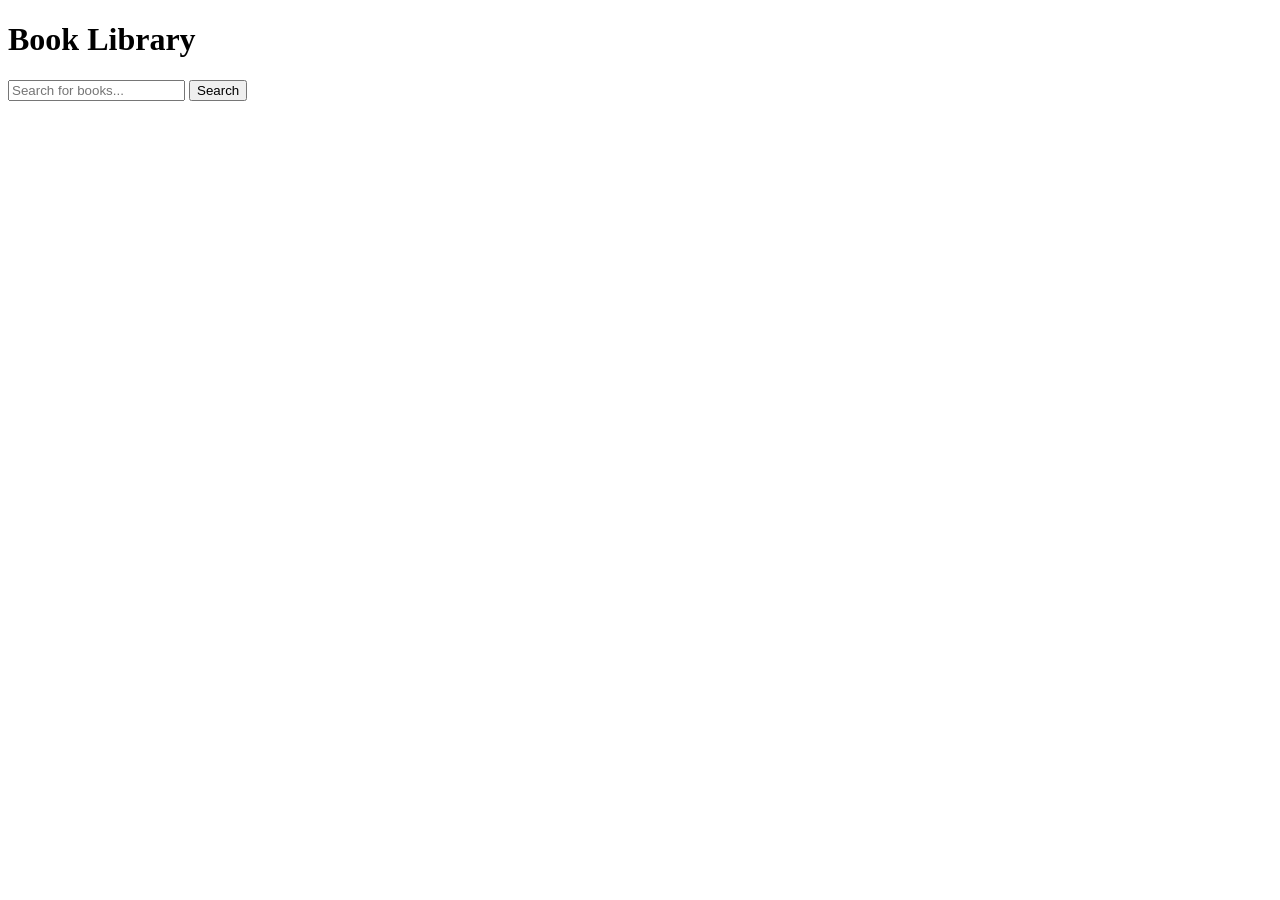
==== theLibrary/index.html @ c1883dd4 "created an html, css & js files" ====
<!DOCTYPE html>
<html lang="en">
<head>
    <meta charset="UTF-8">
    <meta name="viewport" content="width=device-width, initial-scale=1.0">
    <title>Book Library</title>
    <link rel="stylesheet" href="style.css">
</head>
<body>
    <div class="container">
        <h1>Book Library</h1>
        <input type="text" id="search-input" placeholder="Search for books...">
        <button id="search-button">Search</button>

        <div id="book-list"></div>
        <div id="book-details"></div>
    </div>

    <script src="app.js"></script>
</body>
</html>
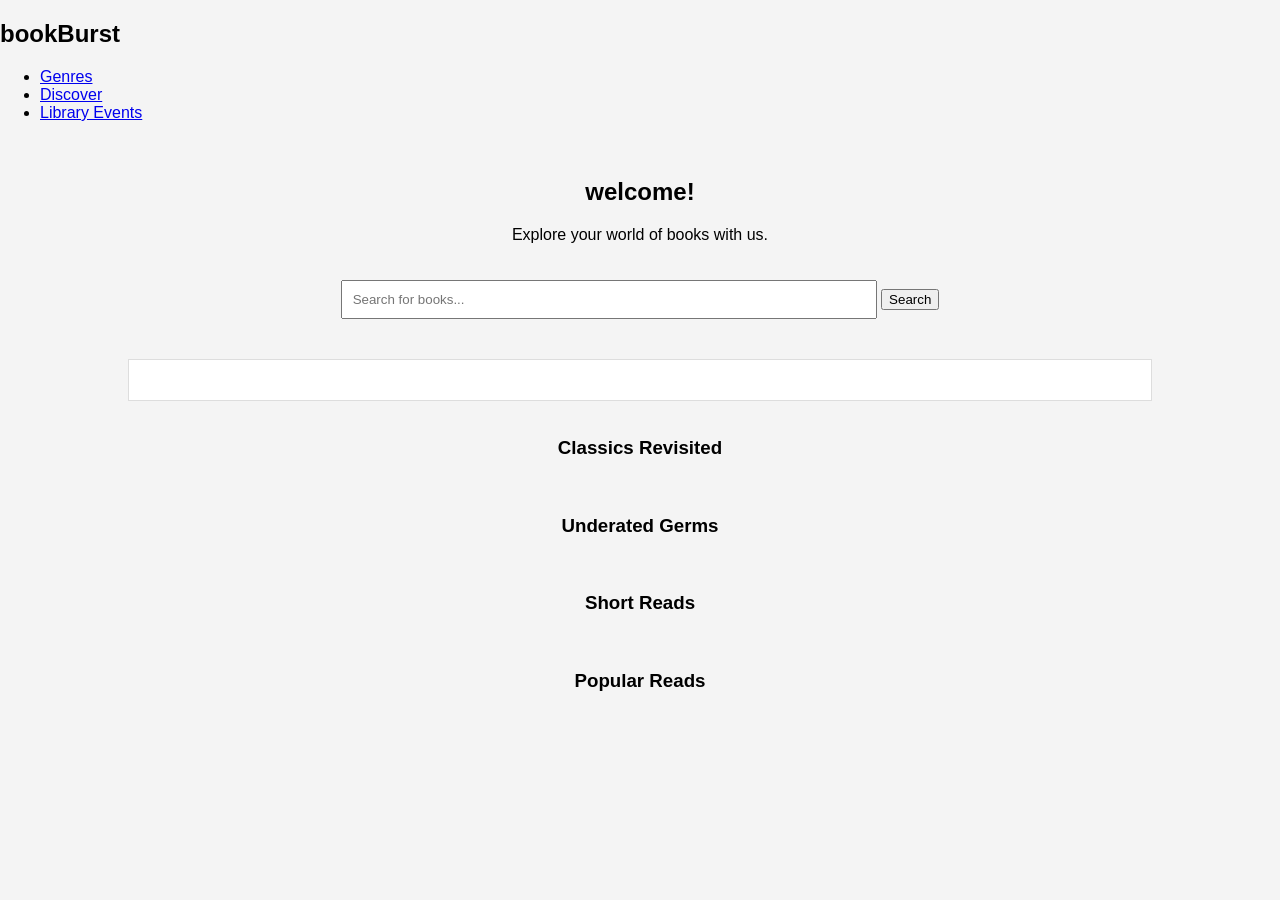
==== commit e6211cfd: "made some changes to html & css files" ====
--- a/theLibrary/index.html
+++ b/theLibrary/index.html
@@ -7,14 +7,68 @@
     <link rel="stylesheet" href="style.css">
 </head>
 <body>
-    <div class="container">
-        <h1>Book Library</h1>
-        <input type="text" id="search-input" placeholder="Search for books...">
-        <button id="search-button">Search</button>
+   
+    <div class="main-container">
 
-        <div id="book-list"></div>
-        <div id="book-details"></div>
+        <nav class="sidebar">
+            <h1>bookBurst</h1>
+            <ul>
+                
+                <li><a href="#">Genres</a></li>
+                <li><a href="#">Discover</a></li>
+                <li><a href="#">Library Events</a></li>
+                
+            </ul>
+        </nav>
+       
+        <div class="container">
+           <div class="intro">
+            <h2>welcome!</h2>
+            <p>Explore your world of books with us.</p>
+           </div>
+           
+            <input type="text" id="search-input" placeholder="Search for books...">
+            <button id="search-button">Search</button>
+    
+            <div id="book-list"></div>
+            <div id="book-details"></div>
+
+
+            <div class="categories">
+                <!-- Book Results Section -->
+                <section id="clasics">
+                    <img src="" alt="">
+                   <h3>Classics Revisited</h3>
+                   <div id="bookList" class="book-list"></div>
+               </section>
+               
+               <!-- Reserved Books -->
+               <section>
+                <img src="" alt="">
+                   <h3>Underated Germs</h3>
+                   <div id="underated" class="book-list"></div>
+               </section>
+               
+               <!-- Favorite Authors -->
+               <section>
+                <img src="" alt="">
+                   <h3>Short Reads</h3>
+                   <div id="shorts"></div>
+               </section>
+               
+               <!-- Populular Reads-->
+                <section>
+                    <img src="" alt="">
+                   <h3>Popular Reads</h3>
+                   <div id="popularReads"></div>
+               </section>
+               </div>
+
+        </div>
+
     </div>
+
+    
 
     <script src="app.js"></script>
 </body>
--- a/theLibrary/style.css
+++ b/theLibrary/style.css
@@ -0,0 +1,47 @@
+body {
+    font-family: Arial, sans-serif;
+    margin: 0;
+    padding: 0;
+    box-sizing: border-box;
+    background-color: #f4f4f4;
+}
+
+.container {
+    width: 80%;
+    margin: 0 auto;
+    padding: 20px;
+    text-align: center;
+}
+
+#search-input {
+    width: 50%;
+    padding: 10px;
+    margin: 20px 0;
+}
+
+#book-list {
+    display: flex;
+    flex-wrap: wrap;
+    justify-content: center;
+}
+
+.book-item {
+    margin: 10px;
+    padding: 10px;
+    border: 1px solid #ddd;
+    width: 200px;
+    background-color: #fff;
+    cursor: pointer;
+}
+
+.book-item img {
+    width: 100%;
+    height: auto;
+}
+
+#book-details {
+    margin-top: 20px;
+    padding: 20px;
+    background-color: #fff;
+    border: 1px solid #ddd;
+}
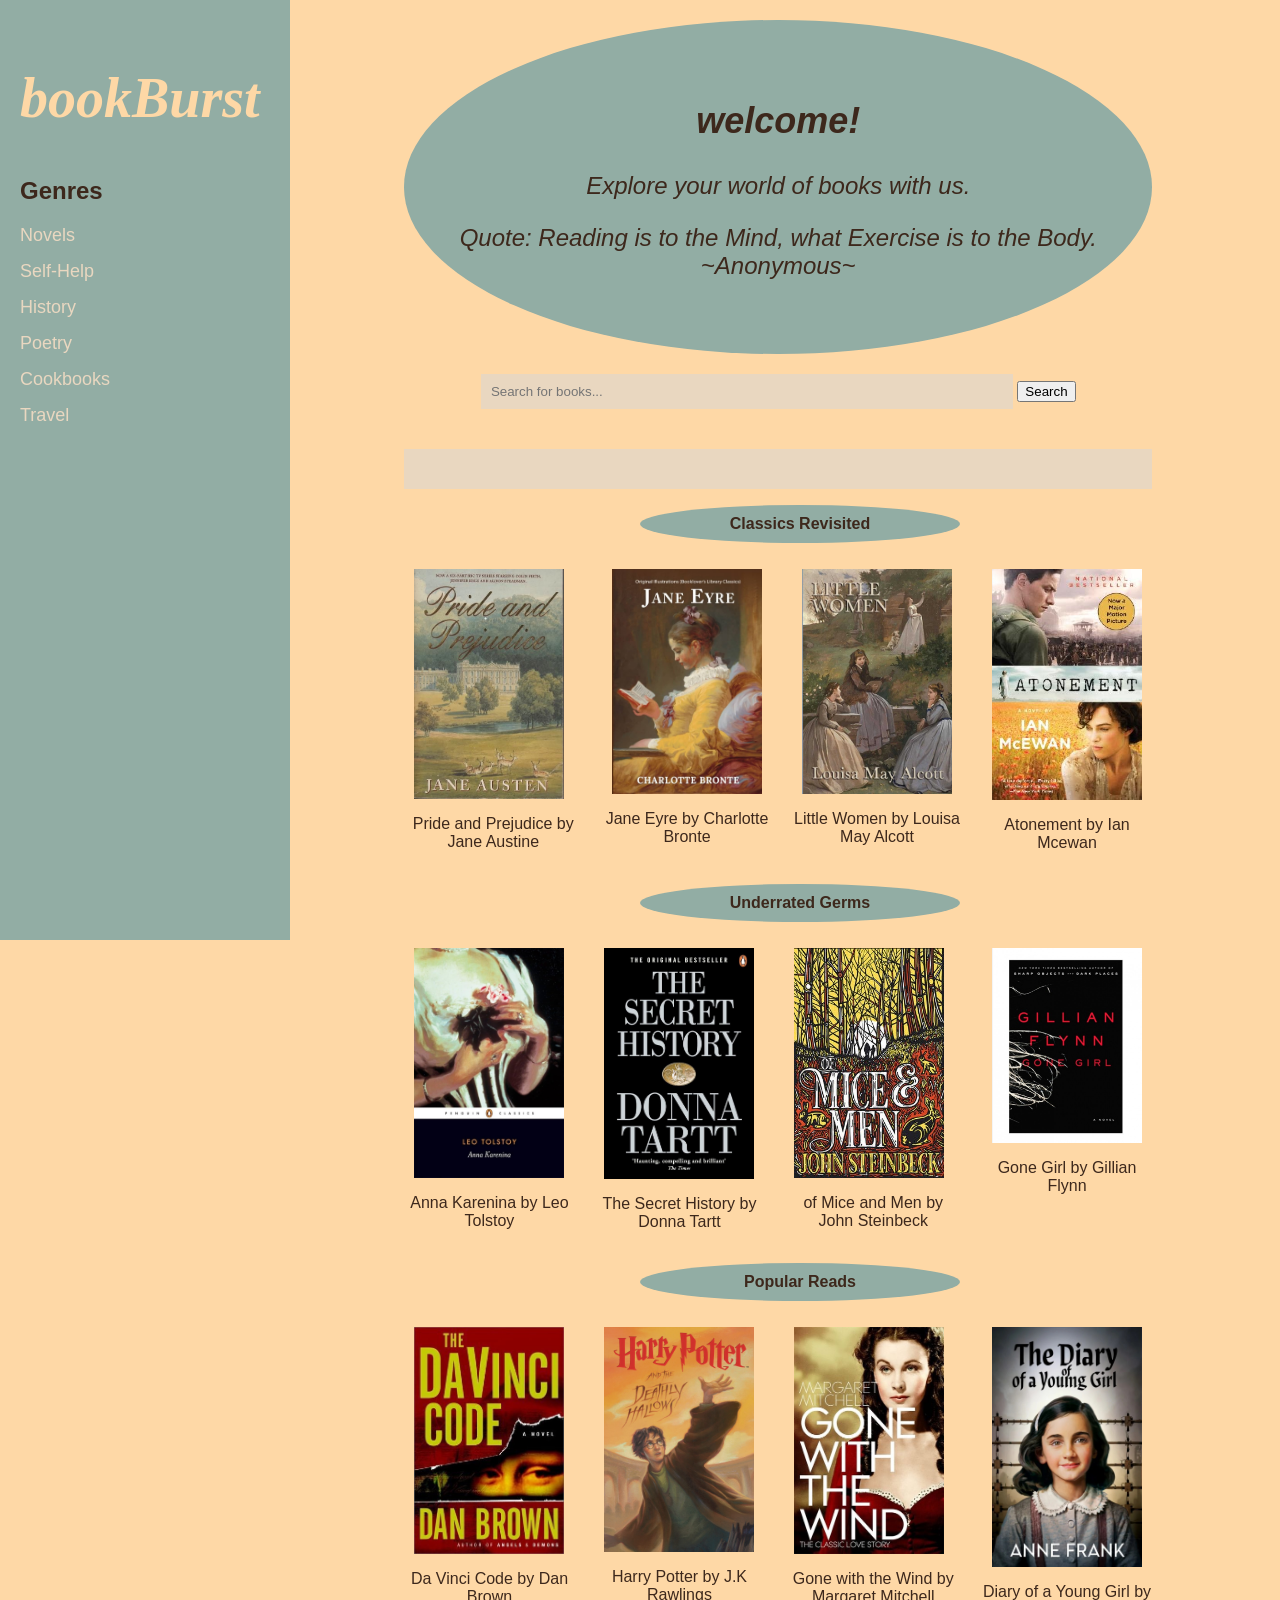
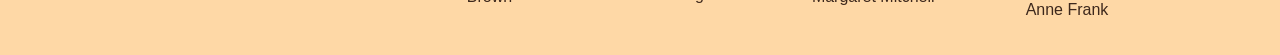
==== commit f59d0c09: "made changes to html css & js files" ====
--- a/theLibrary/index.html
+++ b/theLibrary/index.html
@@ -5,6 +5,7 @@
     <meta name="viewport" content="width=device-width, initial-scale=1.0">
     <title>Book Library</title>
     <link rel="stylesheet" href="style.css">
+
 </head>
 <body>
    
@@ -12,11 +13,16 @@
 
         <nav class="sidebar">
             <h1>bookBurst</h1>
+
+            <h4>Genres</h4>
             <ul>
                 
-                <li><a href="#">Genres</a></li>
-                <li><a href="#">Discover</a></li>
-                <li><a href="#">Library Events</a></li>
+                <li><a href="#">Novels</a></li>
+                <li><a href="#">Self-Help</a></li>
+                <li><a href="#">History</a></li>
+                <li><a href="#">Poetry</a></li>
+                <li><a href="#">Cookbooks</a></li>
+                <li><a href="#">Travel</a></li>
                 
             </ul>
         </nav>
@@ -25,6 +31,7 @@
            <div class="intro">
             <h2>welcome!</h2>
             <p>Explore your world of books with us.</p>
+            <p>Quote: Reading is to the Mind, what Exercise is to the Body. ~Anonymous~</p>
            </div>
            
             <input type="text" id="search-input" placeholder="Search for books...">
@@ -36,31 +43,75 @@
 
             <div class="categories">
                 <!-- Book Results Section -->
+               
+                   <h3>Classics Revisited</h3>
                 <section id="clasics">
-                    <img src="" alt="">
-                   <h3>Classics Revisited</h3>
-                   <div id="bookList" class="book-list"></div>
-               </section>
+                    <div>
+                        <img src="./images/pride-and-prejudice.jpg" alt="">
+                        <p>Pride and Prejudice by Jane Austine</p>
+                    </div>
+                    <div>
+                        <img src="./images/jane-eyre.jpg" alt="">
+                        <p>Jane Eyre by Charlotte Bronte</p>
+                    </div>
+                    <div>
+                        <img src="./images/little-women.jpg" alt="">
+                        <p>Little Women by Louisa May Alcott</p>
+                    </div>
+                    <div>
+                        <img src="./images/atonement.jpg" alt="">
+                        <p>Atonement by Ian Mcewan</p>
+                    </div> 
+                </section>
                
                <!-- Reserved Books -->
-               <section>
-                <img src="" alt="">
-                   <h3>Underated Germs</h3>
-                   <div id="underated" class="book-list"></div>
+               
+                   <h3>Underrated Germs</h3>
+                <section id="Underrated">
+                   <div>
+                       <img src="./images/Anna Karenina.jpg" alt="">
+                       <p>Anna Karenina by Leo Tolstoy</p>
+                   </div>
+
+                   <div>
+                       <img src="./images/the secret history.jpg" alt="">
+                       <p>The Secret History by Donna Tartt</p>
+                   </div>
+
+                   <div>
+                       <img src="./images/of mice and men.jpg" alt="">
+                       <p>of Mice and Men by John Steinbeck</p>
+                   </div>
+
+                   <div>
+                       <img src="./images/gone girl.jpg" alt="">
+                       <p>Gone Girl by Gillian Flynn</p>
+                   </div> 
                </section>
                
                <!-- Favorite Authors -->
-               <section>
-                <img src="" alt="">
-                   <h3>Short Reads</h3>
-                   <div id="shorts"></div>
-               </section>
-               
-               <!-- Populular Reads-->
-                <section>
-                    <img src="" alt="">
+              
                    <h3>Popular Reads</h3>
-                   <div id="popularReads"></div>
+                <section id="Popular">
+                    <div>
+                       <img src="./images/da vinci code.jpg" alt="">
+                       <p>Da Vinci Code by Dan Brown</p>
+                    </div>
+                  
+                    <div>
+                       <img src="./images/Harry potter.jpg" alt="">
+                       <p>Harry Potter by J.K Rawlings</p>
+                    </div>
+                   
+                    <div>
+                       <img src="./images/gone with the wind.jpg" alt="">
+                       <p>Gone with the Wind by Margaret Mitchell</p>
+                    </div>
+                   
+                    <div>
+                       <img src="./images/the diary of a young girl.jpg" alt="">
+                       <p>Diary of a Young Girl by Anne Frank</p>     
+                    </div>       
                </section>
                </div>
 
@@ -72,4 +123,4 @@
 
     <script src="app.js"></script>
 </body>
-</html>
+</html>
--- a/theLibrary/style.css
+++ b/theLibrary/style.css
@@ -1,22 +1,35 @@
+@import url('https://fonts.googleapis.com/css2?family=Roboto:wght@400;700&display=swap');
+
 body {
     font-family: Arial, sans-serif;
     margin: 0;
     padding: 0;
     box-sizing: border-box;
-    background-color: #f4f4f4;
+    background-color: #fed8a6;
+    height: 100%;
 }
 
 .container {
+    margin-left: 15%;
+    margin-top: 5%;
     width: 80%;
     margin: 0 auto;
     padding: 20px;
     text-align: center;
+    height: 100%;
+}
+
+.main-container {
+    display: flex;
 }
 
 #search-input {
     width: 50%;
     padding: 10px;
     margin: 20px 0;
+    margin-left: 27%;
+    background-color: #e9d7c0;
+    border: 0px;
 }
 
 #book-list {
@@ -36,12 +49,120 @@
 
 .book-item img {
     width: 100%;
-    height: auto;
+    height: 80%;
 }
+
+.intro {
+    margin-top: 0px;
+    padding: 50px;
+    background-color: #92ada4;
+    color: #3d281c;
+    margin-left: 27%;
+    border-radius: 50%;
+    font-style: italic;
+    font-family: 'Gill Sans', 'Gill Sans MT', Calibri, 'Trebuchet MS', sans-serif;
+    font-size: x-large;
+}
+
 
 #book-details {
     margin-top: 20px;
     padding: 20px;
-    background-color: #fff;
-    border: 1px solid #ddd;
-}+    background-color: #e9d7c0;
+    border: 0px solid;
+    margin-left: 27%;
+}
+
+
+.sidebar {
+    width: 250px;
+    background-color: #92ada4;
+    height: 100vh;
+    padding: 20px;
+    position: fixed;
+}
+
+
+.sidebar h1 {
+    font-size: 350%;
+    font-style: italic;
+    font-family: serif;
+    color: #fed8a6;
+
+}
+
+.sidebar h4 {
+    margin-bottom: 20px;
+    font-family: 'Gill Sans', 'Gill Sans MT', Calibri, 'Trebuchet MS', sans-serif;
+    font-size: 150%;
+    color: #3d281c; 
+}
+
+
+.sidebar ul {
+    list-style-type: none;
+    padding: 0;
+}
+
+.sidebar ul li {
+    margin: 15px 0;
+}
+
+.sidebar ul li a {
+    color: #e9d7c0;
+    text-decoration: none;
+    font-size: 18px;
+    font-family: 'Gill Sans', 'Gill Sans MT', Calibri, 'Trebuchet MS', sans-serif;
+}
+
+.categories {
+    gap: 50px;
+    color: #3d281c;
+    justify-content: center;
+    font-family: 'Gill Sans', 'Gill Sans MT', Calibri, 'Trebuchet MS', sans-serif; 
+    
+}
+
+#clasics {
+    display: flex;
+    gap: 20px;
+    margin-left: 27%;
+}
+
+#Underrated {
+    display: flex;
+    gap: 20px;
+    margin-left: 27%;
+}
+
+
+#Popular {
+    display: flex;
+    gap: 20px;
+    margin-left: 27%;
+}
+
+
+#clasics img,
+#Underrated img,
+#Popular img {
+    max-width: 150px;
+    height: auto;
+    margin: 10px;
+    display: block;
+}
+
+h3 {
+    margin-left: 50%;
+    background-color: #92ada4;
+    border-radius: 50%;
+    padding: 10px;
+    color: #3d281c;
+    width: 300px;
+    font-family: 'Gill Sans', 'Gill Sans MT', Calibri, 'Trebuchet MS', sans-serif;
+    font-size: 100%; 
+}
+
+
+
+ 
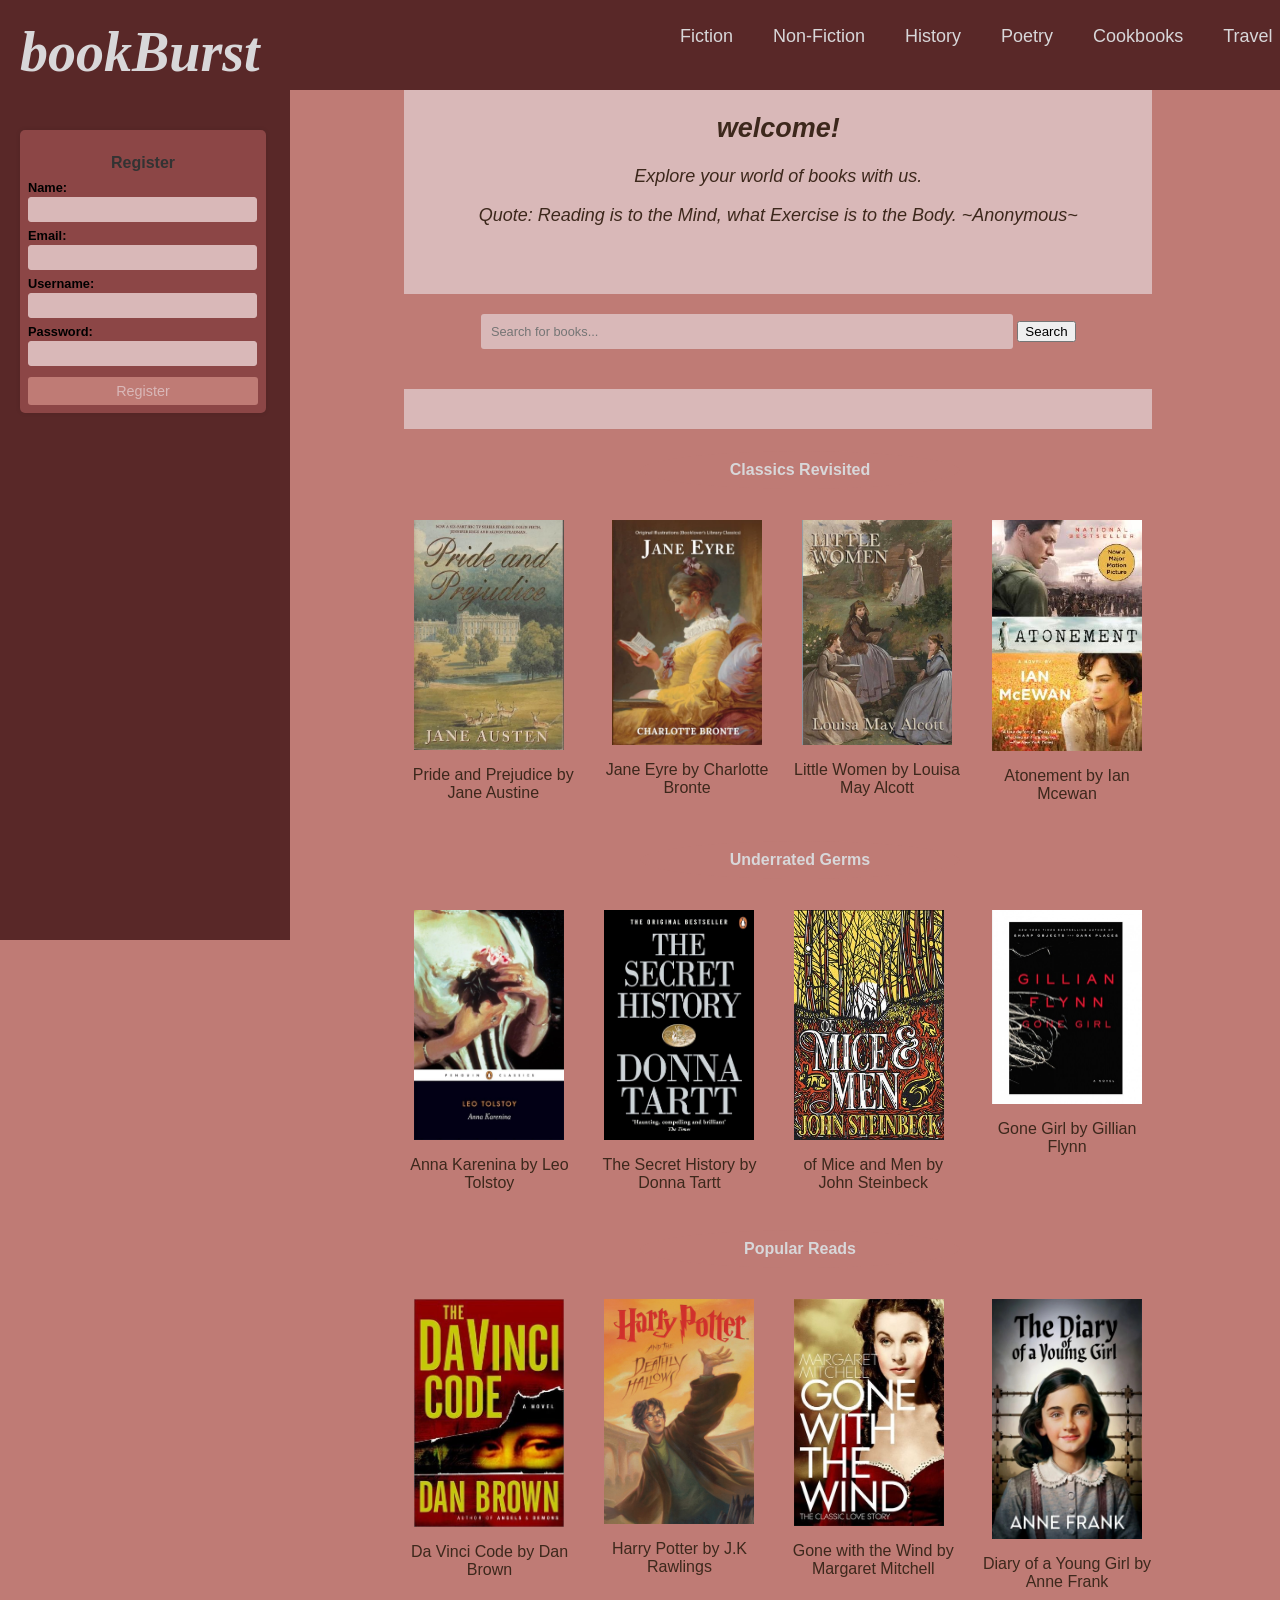
==== commit e46b537c: "added new files and modified some existing files" ====
--- a/theLibrary/index.html
+++ b/theLibrary/index.html
@@ -7,24 +7,55 @@
     <link rel="stylesheet" href="style.css">
 
 </head>
+
+<header>
+    <ul>
+            
+        <li><a href="./fiction.html">Fiction</a></li>
+        <li><a href="./non-fiction.html">Non-Fiction</a></li>
+        <li><a href="./history.html">History</a></li>
+        <li><a href="./poerty.html">Poetry</a></li>
+        <li><a href="./cookbooks.html">Cookbooks</a></li>
+        <li><a href="./travel.html">Travel</a></li>
+        
+    </ul>
+</header>
+
 <body>
+    
    
     <div class="main-container">
 
         <nav class="sidebar">
             <h1>bookBurst</h1>
 
-            <h4>Genres</h4>
-            <ul>
-                
-                <li><a href="#">Novels</a></li>
-                <li><a href="#">Self-Help</a></li>
-                <li><a href="#">History</a></li>
-                <li><a href="#">Poetry</a></li>
-                <li><a href="#">Cookbooks</a></li>
-                <li><a href="#">Travel</a></li>
-                
-            </ul>
+            <div class="registration-form">
+                <h3>Register</h3>
+                <form id="registrationForm" action="/submit-registration" method="POST">
+                    <div class="form-group">
+                        <label for="fullName">Name:</label>
+                        <input type="text" id="fullName" name="fullName" required>
+                    </div>
+            
+                    <div class="form-group">
+                        <label for="email">Email:</label>
+                        <input type="email" id="email" name="email" required>
+                    </div>
+            
+                    <div class="form-group">
+                        <label for="username">Username:</label>
+                        <input type="text" id="username" name="username" required>
+                    </div>
+            
+                    <div class="form-group">
+                        <label for="password">Password:</label>
+                        <input type="password" id="password" name="password" required>
+                    </div>
+            
+                    <button type="submit" class="submit-btn">Register</button>
+                </form>
+            </div>
+
         </nav>
        
         <div class="container">
@@ -44,7 +75,7 @@
             <div class="categories">
                 <!-- Book Results Section -->
                
-                   <h3>Classics Revisited</h3>
+                   <h4>Classics Revisited</h4>
                 <section id="clasics">
                     <div>
                         <img src="./images/pride-and-prejudice.jpg" alt="">
@@ -66,7 +97,7 @@
                
                <!-- Reserved Books -->
                
-                   <h3>Underrated Germs</h3>
+                   <h4>Underrated Germs</h4>
                 <section id="Underrated">
                    <div>
                        <img src="./images/Anna Karenina.jpg" alt="">
@@ -91,7 +122,7 @@
                
                <!-- Favorite Authors -->
               
-                   <h3>Popular Reads</h3>
+                   <h4>Popular Reads</h4>
                 <section id="Popular">
                     <div>
                        <img src="./images/da vinci code.jpg" alt="">
--- a/theLibrary/style.css
+++ b/theLibrary/style.css
@@ -1,11 +1,38 @@
 @import url('https://fonts.googleapis.com/css2?family=Roboto:wght@400;700&display=swap');
+
+header {
+    width: 100%;
+    background-color: #592828;
+    height: 10vh;
+    position: fixed;
+    margin: 0;
+    padding: 0;
+    top: 0;
+    left: 0;
+    margin-left: 20%;
+}
+
+header ul {
+    display: flex;
+    gap: 40px;
+    margin-left: 30%;
+    list-style-type: none;
+    margin-top: 2%;
+}
+
+header ul li a {
+    color: #d8d7d9;
+    text-decoration: none;
+    font-size: 18px;
+    font-family: 'Gill Sans', 'Gill Sans MT', Calibri, 'Trebuchet MS', sans-serif;
+}
 
 body {
     font-family: Arial, sans-serif;
     margin: 0;
     padding: 0;
     box-sizing: border-box;
-    background-color: #fed8a6;
+    background-color: #bf7b75;
     height: 100%;
 }
 
@@ -28,7 +55,7 @@
     padding: 10px;
     margin: 20px 0;
     margin-left: 27%;
-    background-color: #e9d7c0;
+    background-color: #d9b8b8;
     border: 0px;
 }
 
@@ -36,39 +63,52 @@
     display: flex;
     flex-wrap: wrap;
     justify-content: center;
+    margin-left: 27%;
+    
 }
 
 .book-item {
     margin: 10px;
     padding: 10px;
-    border: 1px solid #ddd;
+    border: 1px solid #d8d7d9;
     width: 200px;
-    background-color: #fff;
+    background-color: #d8d7d9;
     cursor: pointer;
-}
+    font-style: italic;
+    font-family: 'Gill Sans', 'Gill Sans MT', Calibri, 'Trebuchet MS', sans-serif;
+    font-size: small;
+    text-align: center;
+    
+    
+}
+
 
 .book-item img {
-    width: 100%;
-    height: 80%;
-}
+    max-width: 150px;
+    height: auto;
+    margin: 10px;
+    display: block;
+    margin-left: 40px;
+}
+
 
 .intro {
-    margin-top: 0px;
+    margin-top: 2%;
     padding: 50px;
-    background-color: #92ada4;
+    background-color: #d9b8b8;
     color: #3d281c;
     margin-left: 27%;
-    border-radius: 50%;
+    border-radius: 0%;
     font-style: italic;
     font-family: 'Gill Sans', 'Gill Sans MT', Calibri, 'Trebuchet MS', sans-serif;
-    font-size: x-large;
+    font-size: large;
 }
 
 
 #book-details {
     margin-top: 20px;
     padding: 20px;
-    background-color: #e9d7c0;
+    background-color: #d9b8b8;
     border: 0px solid;
     margin-left: 27%;
 }
@@ -76,7 +116,7 @@
 
 .sidebar {
     width: 250px;
-    background-color: #92ada4;
+    background-color: #592828;
     height: 100vh;
     padding: 20px;
     position: fixed;
@@ -87,11 +127,13 @@
     font-size: 350%;
     font-style: italic;
     font-family: serif;
-    color: #fed8a6;
-
-}
-
-.sidebar h4 {
+    color: #d8d7d9;
+    margin-top: 0%;
+}
+
+}
+
+.sidebar h5 {
     margin-bottom: 20px;
     font-family: 'Gill Sans', 'Gill Sans MT', Calibri, 'Trebuchet MS', sans-serif;
     font-size: 150%;
@@ -152,17 +194,73 @@
     display: block;
 }
 
-h3 {
+h4 {
     margin-left: 50%;
-    background-color: #92ada4;
+    background-color: #bf7b75;
     border-radius: 50%;
     padding: 10px;
-    color: #3d281c;
+    color: #d8d7d9;
     width: 300px;
     font-family: 'Gill Sans', 'Gill Sans MT', Calibri, 'Trebuchet MS', sans-serif;
     font-size: 100%; 
 }
 
+.registration-form {
+    bottom: 0;
+    position: obsolute;
+    padding: 8px;
+    background-color: #8c4646;
+    border-radius: 5px;
+    box-shadow: 0 0 5px rgba(0, 0, 0, 0.1);
+    width: 100%;  
+    max-width: 230px;  /* Makes it narrower */
+    max-height: 300px; /* Limits height */
+    overflow-y: auto;  /* Allows scroll if needed */
+}
+
+h3 {
+    text-align: center;
+    color: #333;
+    font-size: 1em; /* Smaller heading */
+    margin-bottom: 8px;
+}
+
+.form-group {
+    margin-bottom: 6px; /* Reduces space between elements */
+}
+
+label {
+    display: block;
+    font-weight: bold;
+    font-size: 0.8em; /* Smaller font */
+    margin-bottom: 2px;
+}
+
+input[type="text"], input[type="email"], input[type="password"] {
+    width: 95%;
+    background-color: #d9b8b8;
+    padding: 4px; /* Reduces padding */
+    font-size: 0.8em; /* Smaller font */
+    border: 1px solid #d9b8b8;
+    border-radius: 3px;
+}
+
+button.submit-btn {
+    background-color: #bf7b75;
+    color: #d9b8b8;
+    padding: 6px; /* Reduces button height */
+    border: none;
+    border-radius: 3px;
+    cursor: pointer;
+    font-size: 0.9em;
+    width: 100%;
+    margin-top: 5px;
+}
+
+button.submit-btn:hover {
+    background-color: #45a049;
+}
+
 
 
  
